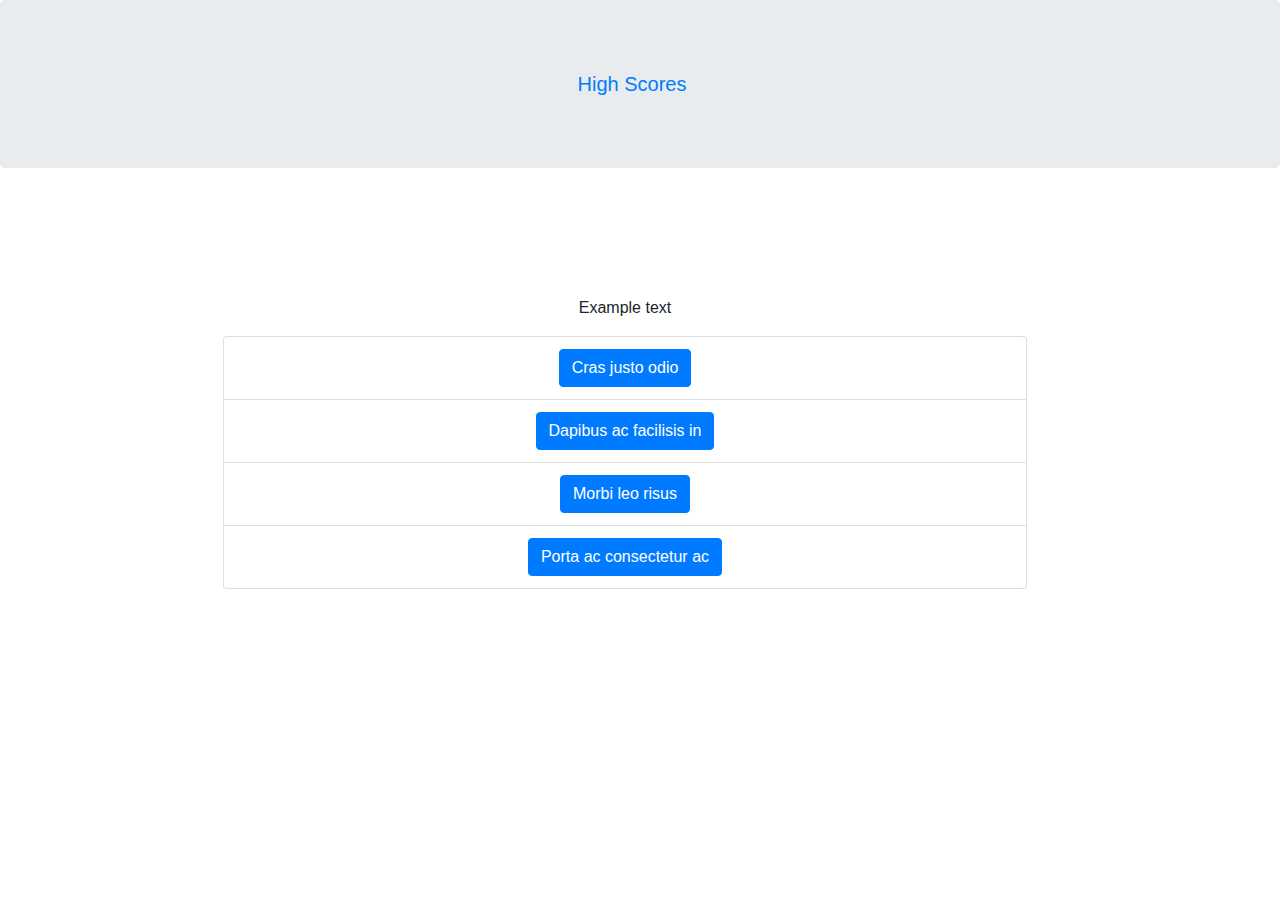
==== index.html @ 6792db89 "new files, brainstorming" ====
<!DOCTYPE html>
<html lang="en">
<head>
    <meta charset="UTF-8">
    <meta name="viewport" content="width=device-width, initial-scale=1.0">
    <meta http-equiv="X-UA-Compatible" content="ie=edge">
    <meta name="Description" content="Enter your description here" />
    <link rel="stylesheet" href="https://cdnjs.cloudflare.com/ajax/libs/twitter-bootstrap/4.5.0/css/bootstrap.min.css">
    <link rel="stylesheet" href="https://cdnjs.cloudflare.com/ajax/libs/font-awesome/5.14.0/css/all.min.css">
       <title>Timed Quiz</title>
</head>
<body>
    <!-- As a link -->
    <nav class="jumbotron text-center">
        <a class="navbar-brand text-center" href="#">High Scores</a>
    </nav>
    <div class="container-fluid row">
        <div class="col-md-2 ml-auto"></div>
        <div class="col-md-8 pt-5 mt-5 mx-auto style='width: 200px;'">
            <p class="text-center" id="question">Example text</p>
            <ul class="list-group text-center">
                <li class="list-group-item"><button class="btn btn-primary answers" value="1">Cras justo odio</button></li>
                <li class="list-group-item"><button class="btn btn-primary answers" value="2">Dapibus ac facilisis in</button></li>
                <li class="list-group-item"><button class="btn btn-primary answers" value="3">Morbi leo risus</button></li>
                <li class="list-group-item"><button class="btn btn-primary answers" value="4">Porta ac consectetur ac</button></li>
            </ul>
        </div>
        <div class="col-md-2 ml-auto"></div>
    </div>
    <script src="./script.js"></script>
    <script src="https://cdnjs.cloudflare.com/ajax/libs/jquery/3.5.1/jquery.slim.min.js"></script>
    <script src="https://cdnjs.cloudflare.com/ajax/libs/popper.js/1.16.1/umd/popper.min.js"></script>
    <script src="https://cdnjs.cloudflare.com/ajax/libs/twitter-bootstrap/4.5.0/js/bootstrap.min.js"></script>
</body>
</html>
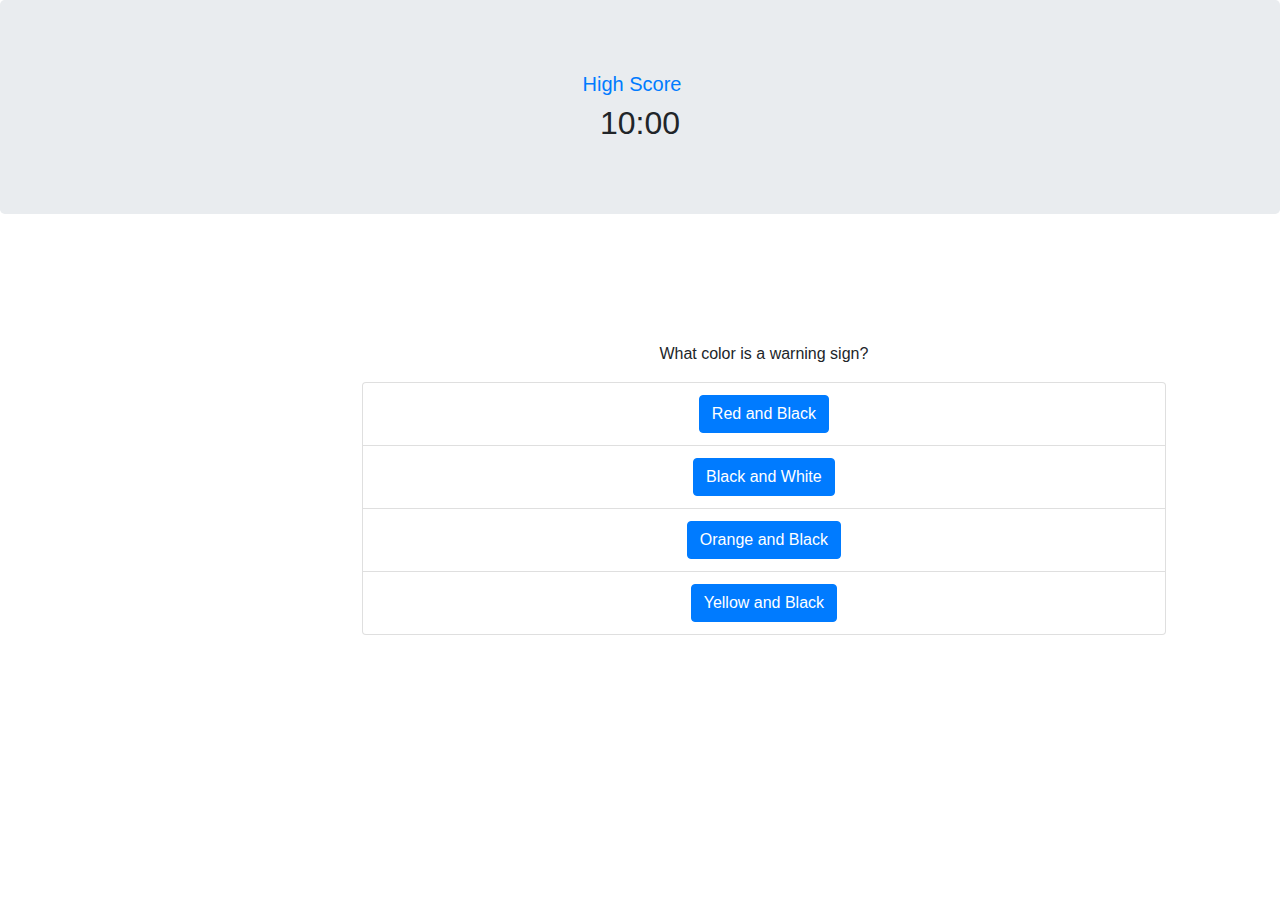
==== commit d0d112a8: "condesed and added timer" ====
--- a/index.html
+++ b/index.html
@@ -7,29 +7,39 @@
     <meta name="Description" content="Enter your description here" />
     <link rel="stylesheet" href="https://cdnjs.cloudflare.com/ajax/libs/twitter-bootstrap/4.5.0/css/bootstrap.min.css">
     <link rel="stylesheet" href="https://cdnjs.cloudflare.com/ajax/libs/font-awesome/5.14.0/css/all.min.css">
+    <link rel="stylesheet" href="styled.css">
+    
        <title>Timed Quiz</title>
 </head>
 <body>
     <!-- As a link -->
     <nav class="jumbotron text-center">
-        <a class="navbar-brand text-center" href="#">High Scores</a>
+        <a class="navbar-brand" href="#">High Score</a>
+        <!-- add timer countdown -->
+        <h2 id="timer">10:00</h2>
     </nav>
     <div class="container-fluid row">
         <div class="col-md-2 ml-auto"></div>
-        <div class="col-md-8 pt-5 mt-5 mx-auto style='width: 200px;'">
-            <p class="text-center" id="question">Example text</p>
+        <div class="col-md-8 pt-5 mt-5 mx-auto questionContainer" style='width: 200px;'>
+            <p class="text-center" id="question">Start your Quiz</p>
             <ul class="list-group text-center">
-                <li class="list-group-item"><button class="btn btn-primary answers" value="1">Cras justo odio</button></li>
-                <li class="list-group-item"><button class="btn btn-primary answers" value="2">Dapibus ac facilisis in</button></li>
-                <li class="list-group-item"><button class="btn btn-primary answers" value="3">Morbi leo risus</button></li>
-                <li class="list-group-item"><button class="btn btn-primary answers" value="4">Porta ac consectetur ac</button></li>
+                <li class="list-group-item"><button class="btn btn-primary answer1 answers" value="1">Cras justo odio</button></li>
+                <li class="list-group-item"><button class="btn btn-primary answer2 answers" value="2">Dapibus ac facilisis in</button></li>
+                <li class="list-group-item"><button class="btn btn-primary answer3 answers" value="3">Morbi leo risus</button></li>
+                <li class="list-group-item"><button class="btn btn-primary answer4 answers" value="4">Porta ac consectetur ac</button></li>
             </ul>
         </div>
-        <div class="col-md-2 ml-auto"></div>
+        <div class="col-md-2 ml-auto scoreEl"> 
+            <p id="score"></p> 
+            <input id="intials">
+            <button class="btn btn-primary enterScore">Submit Score</button> 
+        </div>
     </div>
-    <script src="./script.js"></script>
+   
     <script src="https://cdnjs.cloudflare.com/ajax/libs/jquery/3.5.1/jquery.slim.min.js"></script>
     <script src="https://cdnjs.cloudflare.com/ajax/libs/popper.js/1.16.1/umd/popper.min.js"></script>
     <script src="https://cdnjs.cloudflare.com/ajax/libs/twitter-bootstrap/4.5.0/js/bootstrap.min.js"></script>
+    <script src="javascript.js"></script>
+
 </body>
 </html>--- a/styled.css
+++ b/styled.css
@@ -0,0 +1,4 @@
+.scoreEl {
+    display: none;
+    
+}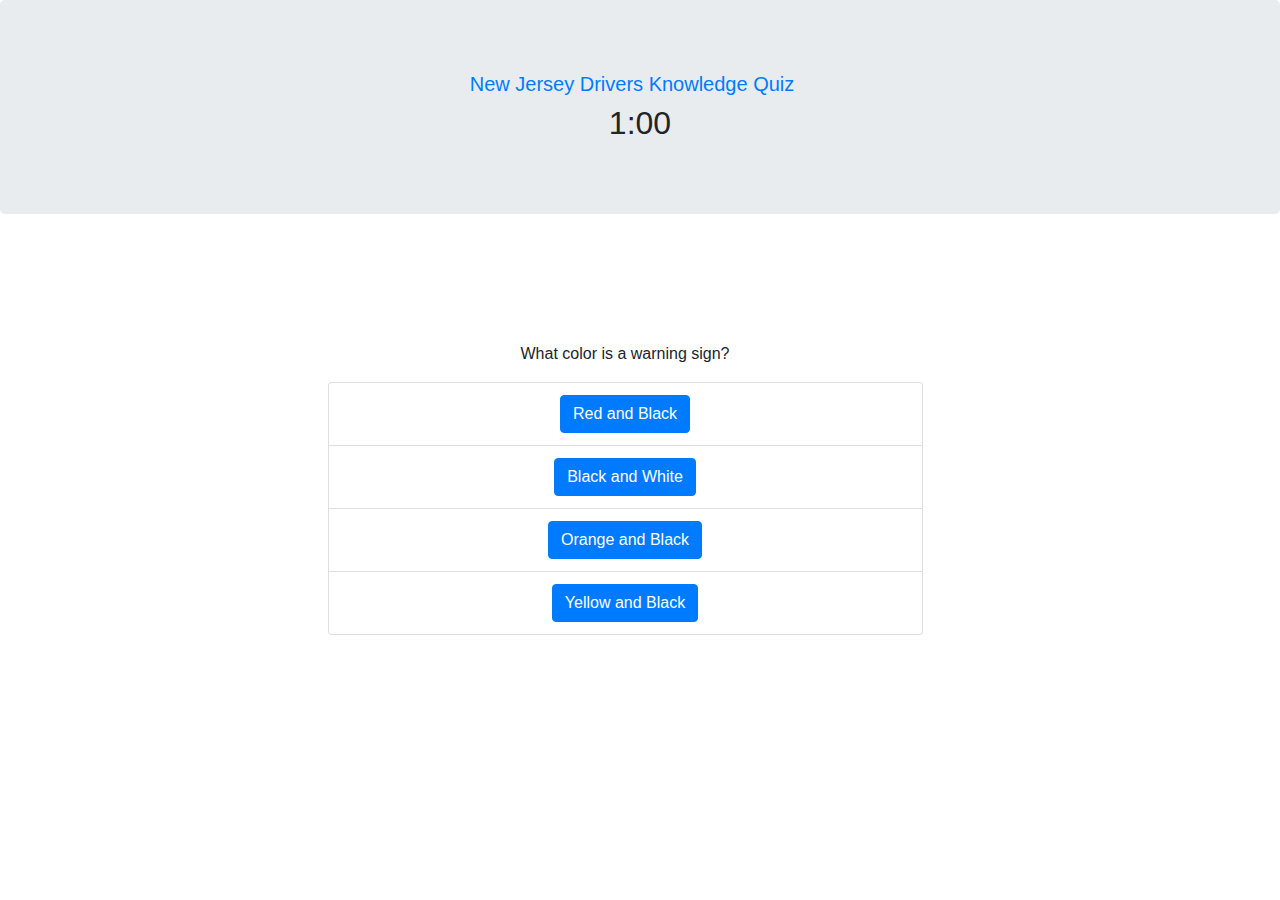
==== commit 65dbfde6: "update javascript" ====
--- a/index.html
+++ b/index.html
@@ -1,45 +1,65 @@
 <!DOCTYPE html>
 <html lang="en">
+
 <head>
     <meta charset="UTF-8">
     <meta name="viewport" content="width=device-width, initial-scale=1.0">
     <meta http-equiv="X-UA-Compatible" content="ie=edge">
-    <meta name="Description" content="Enter your description here" />
+    <!--description for S.E.O -->
+    <meta name="NJ driving quiz" content="NJ drivers knowlege quiz" />
     <link rel="stylesheet" href="https://cdnjs.cloudflare.com/ajax/libs/twitter-bootstrap/4.5.0/css/bootstrap.min.css">
     <link rel="stylesheet" href="https://cdnjs.cloudflare.com/ajax/libs/font-awesome/5.14.0/css/all.min.css">
     <link rel="stylesheet" href="styled.css">
-    
-       <title>Timed Quiz</title>
+
+    <title>Timed Quiz</title>
 </head>
+
 <body>
     <!-- As a link -->
     <nav class="jumbotron text-center">
-        <a class="navbar-brand" href="#">High Score</a>
+        <a class="navbar-brand" href="#">New Jersey Drivers Knowledge Quiz</a>
         <!-- add timer countdown -->
-        <h2 id="timer">10:00</h2>
+        <h2 id="timer">1:00</h2>
     </nav>
-    <div class="container-fluid row">
-        <div class="col-md-2 ml-auto"></div>
-        <div class="col-md-8 pt-5 mt-5 mx-auto questionContainer" style='width: 200px;'>
+    <!-- Quiz -->
+    <div class="container-fluid  row">
+        <div class="col-md-12 ml-auto"></div>
+        <div class="col-md-6 pt-5 mt-5 mx-auto questionContainer" style='width: 200px;'>
             <p class="text-center" id="question">Start your Quiz</p>
             <ul class="list-group text-center">
-                <li class="list-group-item"><button class="btn btn-primary answer1 answers" value="1">Cras justo odio</button></li>
-                <li class="list-group-item"><button class="btn btn-primary answer2 answers" value="2">Dapibus ac facilisis in</button></li>
-                <li class="list-group-item"><button class="btn btn-primary answer3 answers" value="3">Morbi leo risus</button></li>
-                <li class="list-group-item"><button class="btn btn-primary answer4 answers" value="4">Porta ac consectetur ac</button></li>
+                <li class="list-group-item"><button class="btn btn-primary answer1 answers" value="1">Cras justo
+                        odio</button></li>
+                <li class="list-group-item"><button class="btn btn-primary answer2 answers" value="2">Dapibus ac
+                        facilisis in</button></li>
+                <li class="list-group-item"><button class="btn btn-primary answer3 answers" value="3">Morbi leo
+                        risus</button></li>
+                <li class="list-group-item"><button class="btn btn-primary answer4 answers" value="4">Porta ac
+                        consectetur ac</button></li>
             </ul>
         </div>
-        <div class="col-md-2 ml-auto scoreEl"> 
-            <p id="score"></p> 
-            <input id="intials">
-            <button class="btn btn-primary enterScore">Submit Score</button> 
+        <div class="col-md-12 pt-5 mt-5 ml-auto text-center scoreEl">
+            <h1>High Score!</h1>
+            <br>
+            <!-- display highscore -->
+            <h2 id="score"> 0 </h2>
+            <!-- form to input intials -->
+            <form>
+                <br>
+                <input id="intials" intials="Enter Your Intials" placeholder="Enter Initials Here" />
+                <br>
+                <br>
+                <button class="btn btn-primary enterScore">Submit Score</button>
+            </form>
+            <br>
+            <a class="btn btn-primary playAgain" href="#">Play Again</a>
         </div>
     </div>
-   
+    <script src="https://cdnjs.cloudflare.com/ajax/libs/jquery/3.2.1/jquery.min.js"></script>
     <script src="https://cdnjs.cloudflare.com/ajax/libs/jquery/3.5.1/jquery.slim.min.js"></script>
     <script src="https://cdnjs.cloudflare.com/ajax/libs/popper.js/1.16.1/umd/popper.min.js"></script>
     <script src="https://cdnjs.cloudflare.com/ajax/libs/twitter-bootstrap/4.5.0/js/bootstrap.min.js"></script>
     <script src="javascript.js"></script>
 
 </body>
+
 </html>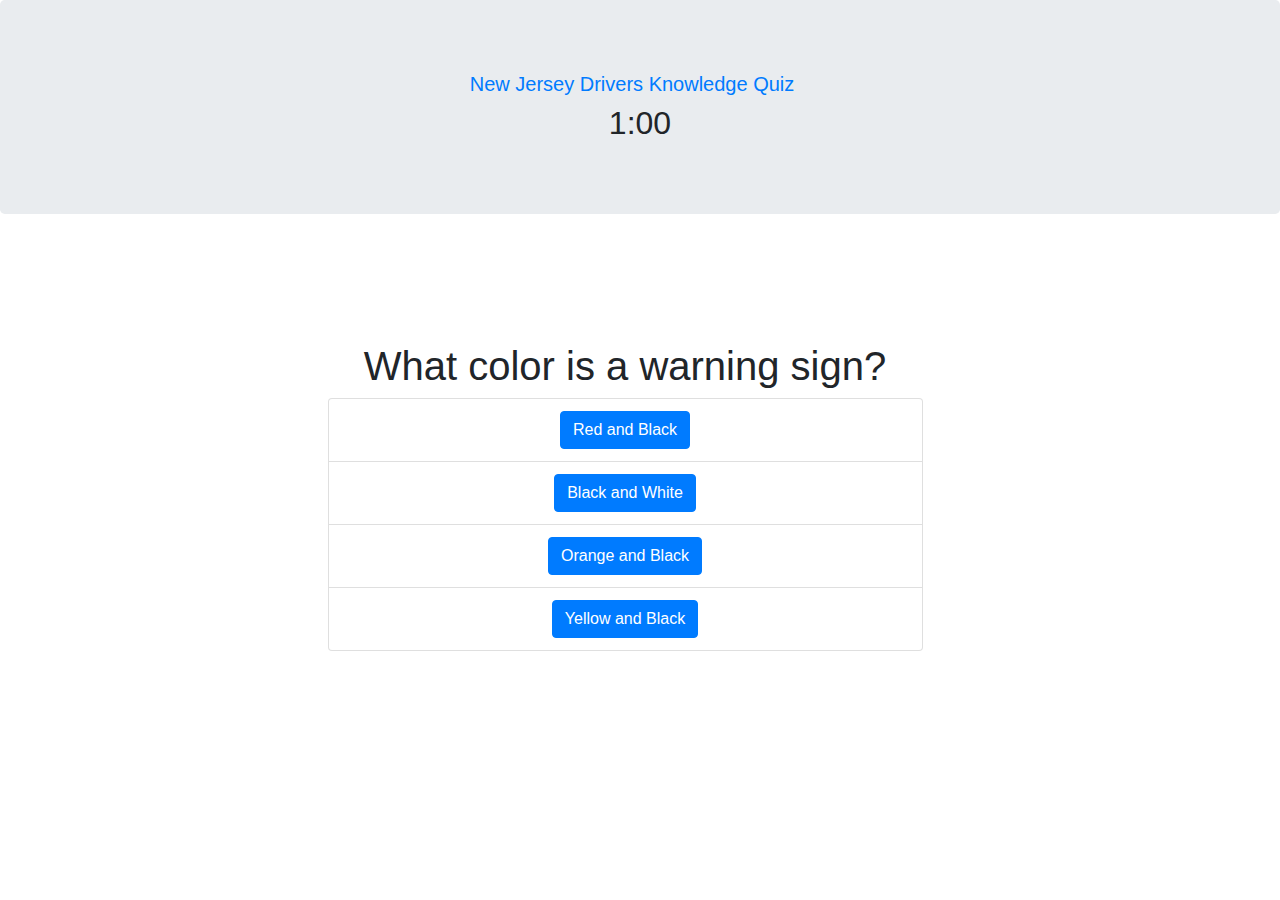
==== commit b52d373e: "submit on click" ====
--- a/index.html
+++ b/index.html
@@ -16,8 +16,8 @@
 
 <body>
     <!-- As a link -->
-    <nav class="jumbotron text-center">
-        <a class="navbar-brand" href="#">New Jersey Drivers Knowledge Quiz</a>
+    <nav class="jumbotron text-center topCoat">
+        <a class="navbar-brand" href="https://elhamfabe.github.io/Timed_Quiz/">New Jersey Drivers Knowledge Quiz</a>
         <!-- add timer countdown -->
         <h2 id="timer">1:00</h2>
     </nav>
@@ -25,7 +25,7 @@
     <div class="container-fluid  row">
         <div class="col-md-12 ml-auto"></div>
         <div class="col-md-6 pt-5 mt-5 mx-auto questionContainer" style='width: 200px;'>
-            <p class="text-center" id="question">Start your Quiz</p>
+            <h1 class="text-center" id="question">Start your Quiz</h1>
             <ul class="list-group text-center">
                 <li class="list-group-item"><button class="btn btn-primary answer1 answers" value="1">Cras justo
                         odio</button></li>
@@ -38,20 +38,19 @@
             </ul>
         </div>
         <div class="col-md-12 pt-5 mt-5 ml-auto text-center scoreEl">
-            <h1>High Score!</h1>
+            <h1>You Scored out of 5:</h1>
             <br>
             <!-- display highscore -->
             <h2 id="score"> 0 </h2>
             <!-- form to input intials -->
             <form>
                 <br>
-                <input id="intials" intials="Enter Your Intials" placeholder="Enter Initials Here" />
+                <input id="initials" intials="Enter Your Intials" placeholder="Enter Your Initials Here" />
                 <br>
                 <br>
+                <!-- submit buttom for initials and highscore -->
                 <button class="btn btn-primary enterScore">Submit Score</button>
             </form>
-            <br>
-            <a class="btn btn-primary playAgain" href="#">Play Again</a>
         </div>
     </div>
     <script src="https://cdnjs.cloudflare.com/ajax/libs/jquery/3.2.1/jquery.min.js"></script>
